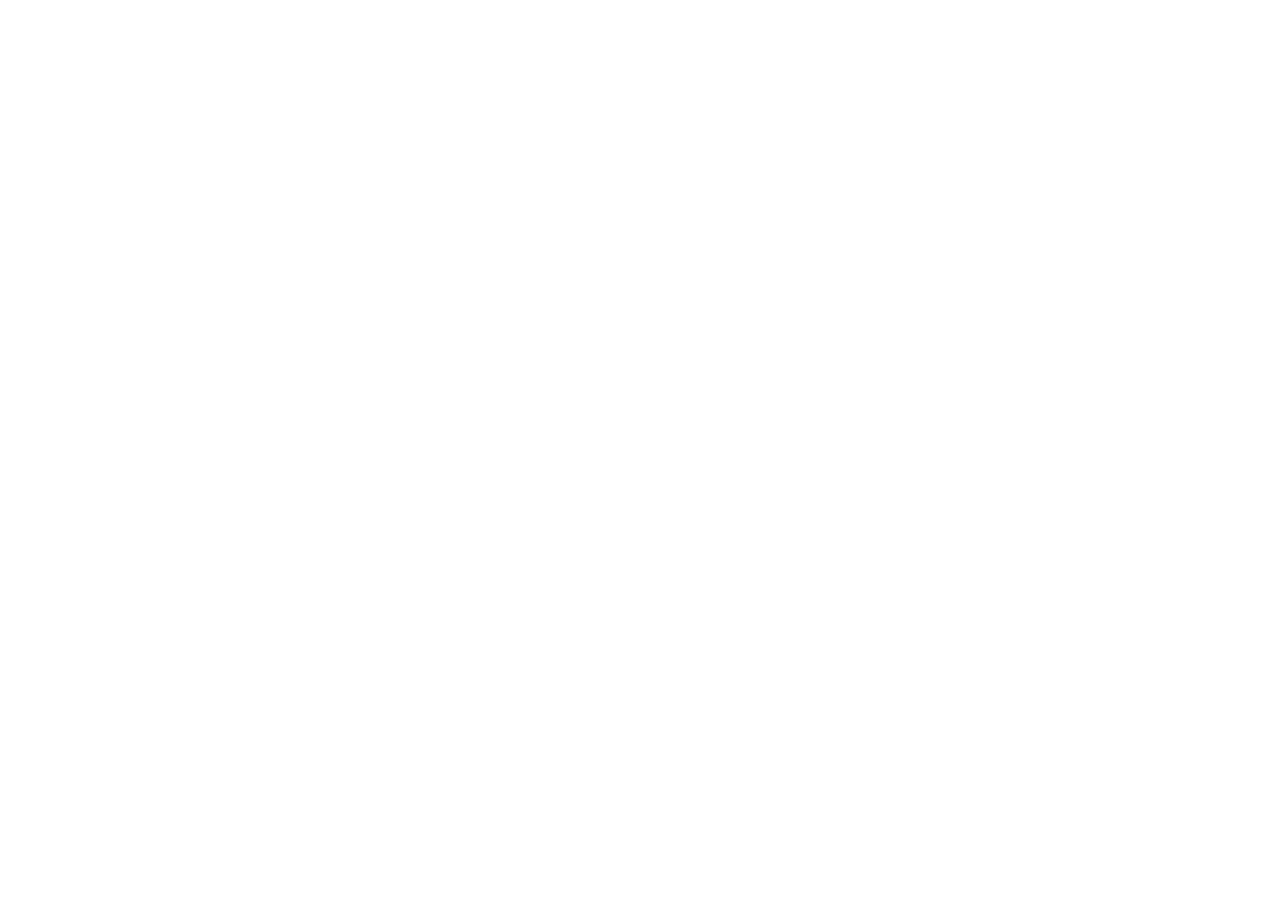
==== index.html @ e88072cd "first commit" ====
<!DOCTYPE html>
<html lang="en">
<head>
    <meta charset="UTF-8">
    <meta http-equiv="X-UA-Compatible" content="IE=edge">
    <meta name="viewport" content="width=device-width, initial-scale=1.0">
    <title>Shoes</title>
    <link rel="stylesheet" href="./CSS/style.css">
</head>
<body>
    <!-- HEADER -->
    <header>

    </header>
    <!-- END HEADER -->
    <!-- MAIN -->
    <main>

    </main>
    <!-- END MAIN -->
    <!-- FOOTER -->
    <footer>

    </footer>
    <!-- END FOOTER -->
</body>
</html>
---- CSS/style.css ----
*{
    margin: 0;
    padding: 0;
    box-sizing: border-box;
}
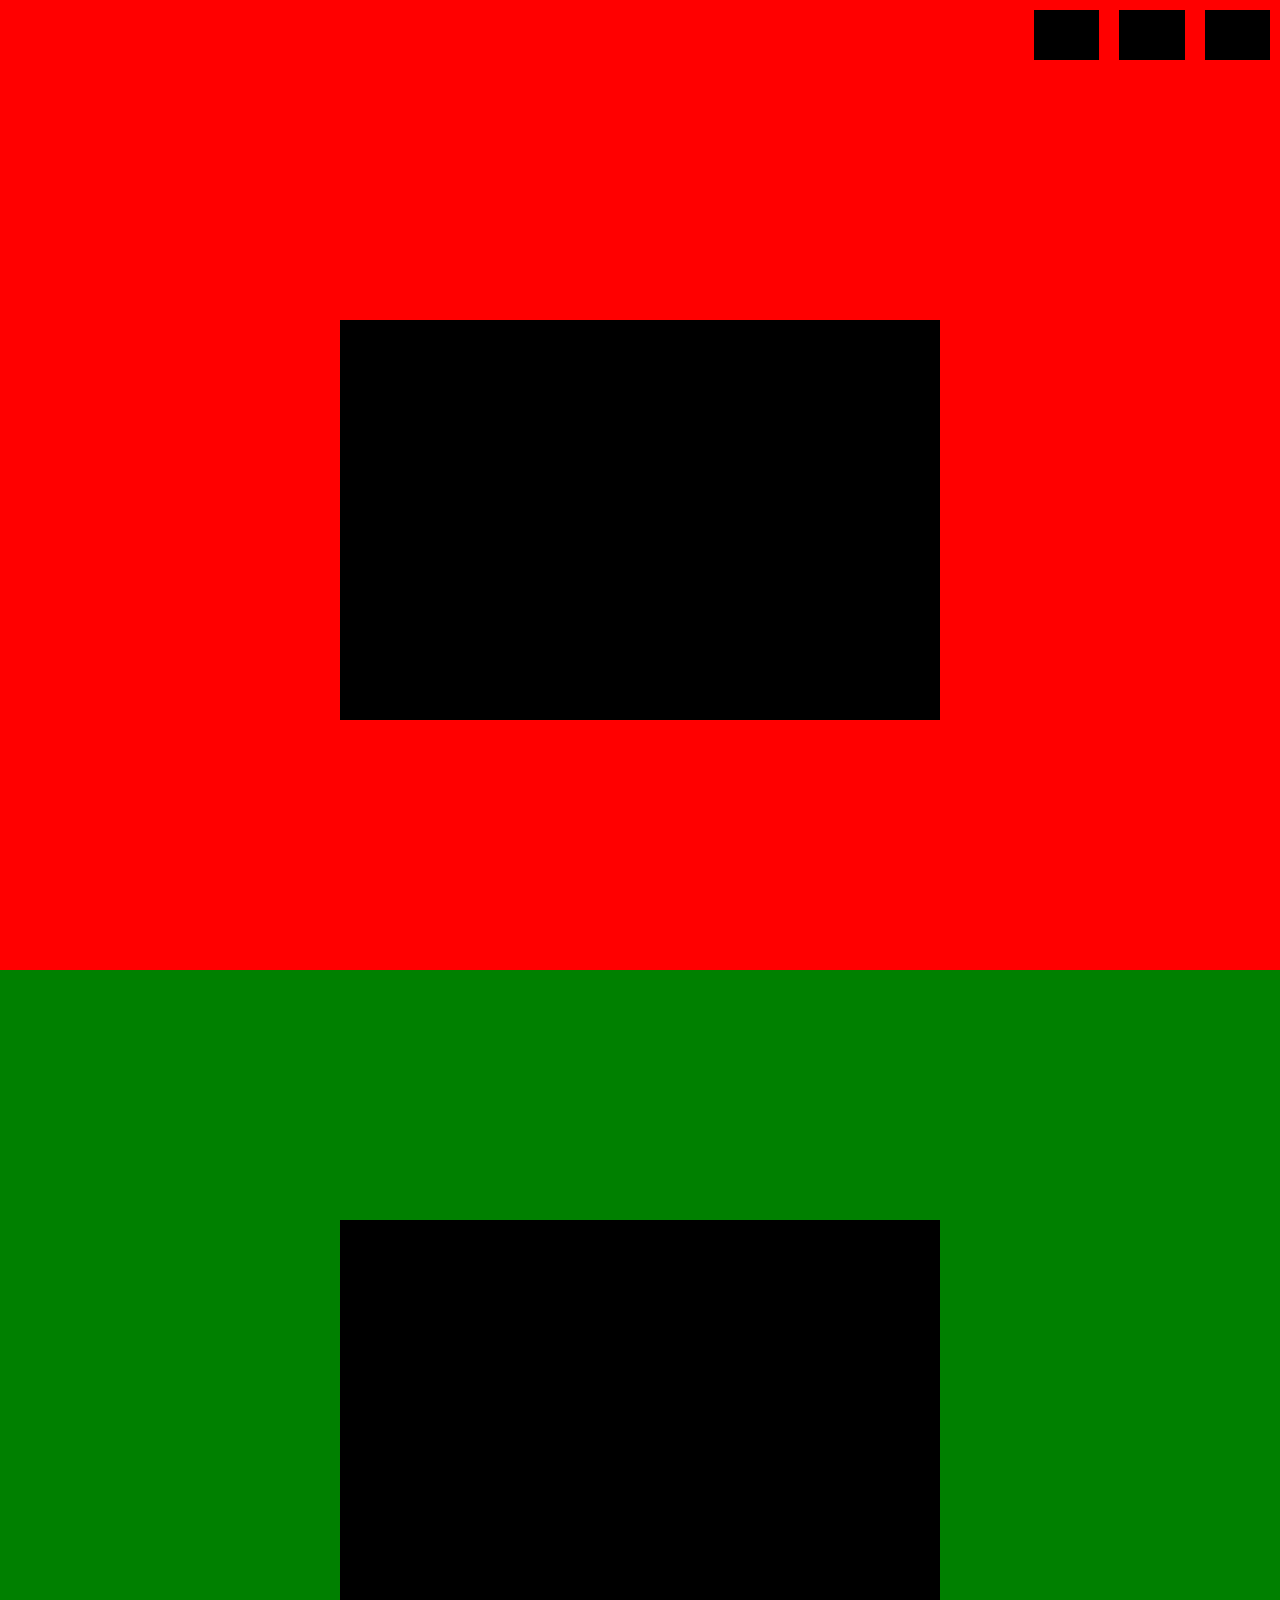
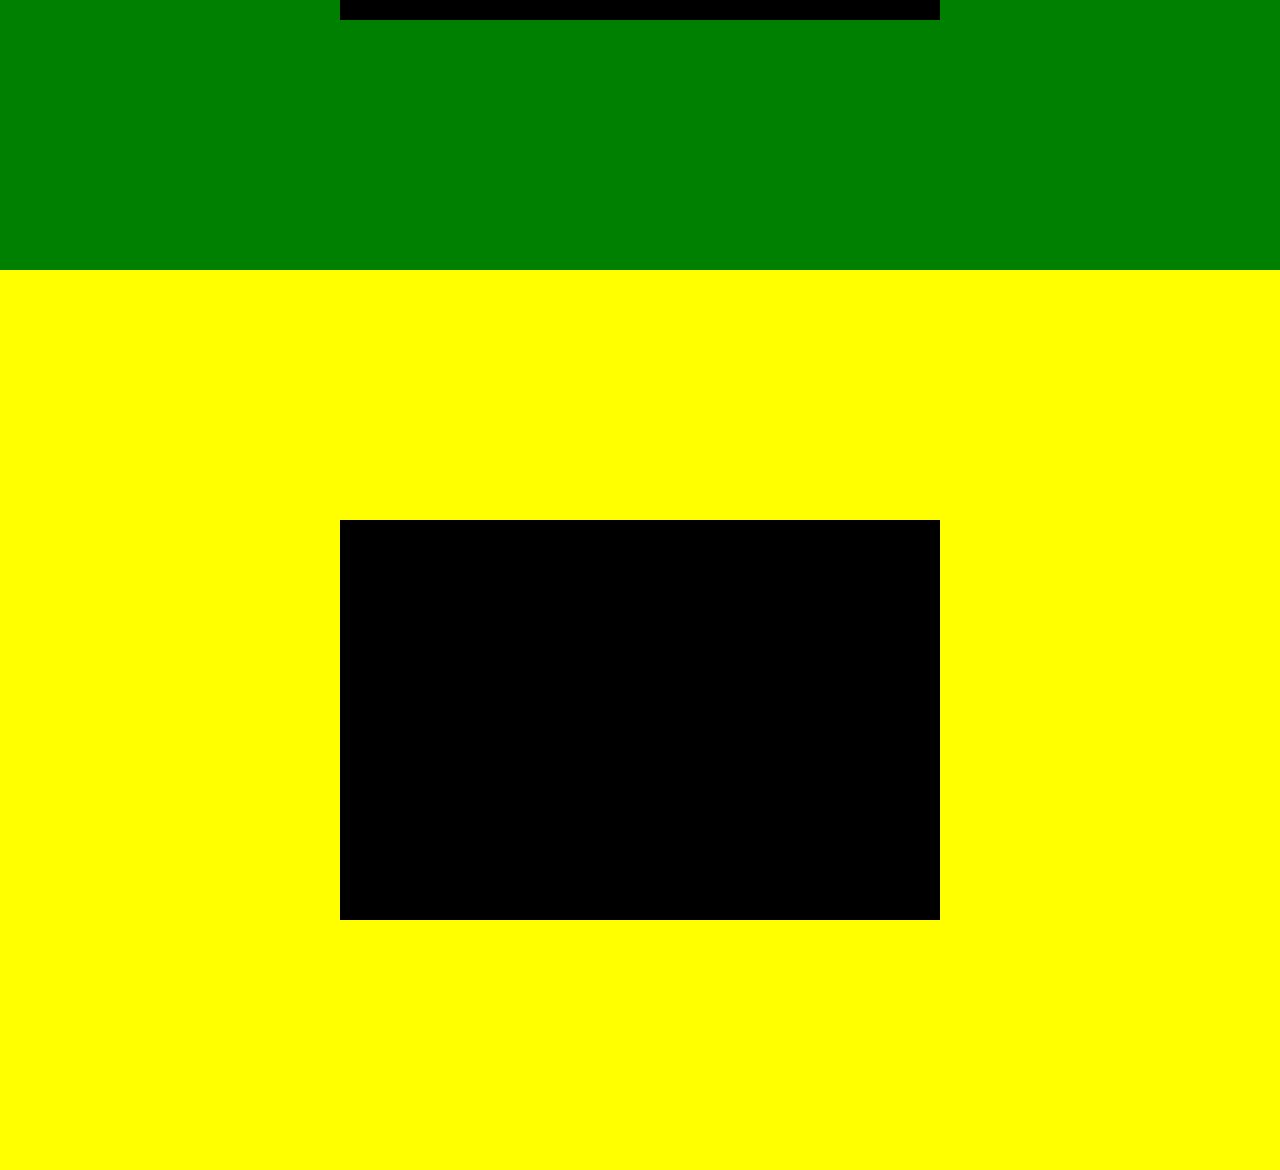
==== commit e374148f: "[FEAT][STYLE]Add structure to the header and main" ====
--- a/index.html
+++ b/index.html
@@ -10,18 +10,53 @@
 <body>
     <!-- HEADER -->
     <header>
-
+        <div class="container">
+            <div class="row">
+                <div class="content-header">
+                    <div class="col-header">
+    
+                    </div>
+                    <div class="col-header">
+    
+                    </div>
+                    <div class="col-header">
+    
+                    </div>
+                </div>
+            </div>
+        </div>
     </header>
     <!-- END HEADER -->
     <!-- MAIN -->
     <main>
+        <div class="container">
+            <div class="row">
+                <div class="content-main-red">
+                    <div class="col-main">
 
+                    </div>
+                </div>
+            </div>
+        </div>
+        <div class="container">
+            <div class="row">
+                <div class="content-main-green">
+                    <div class="col-main">
+
+                    </div>
+                </div>
+            </div>
+        </div>
+        <div class="container">
+            <div class="row">
+                <div class="content-main-yellow">
+                    <div class="col-main">
+
+                    </div>
+                </div>
+            </div>
+        </div>
     </main>
     <!-- END MAIN -->
-    <!-- FOOTER -->
-    <footer>
-
-    </footer>
-    <!-- END FOOTER -->
 </body>
 </html>--- a/CSS/style.css
+++ b/CSS/style.css
@@ -2,4 +2,60 @@
     margin: 0;
     padding: 0;
     box-sizing: border-box;
-}+}
+
+.col-main{
+    width: 600px;
+    height: 400px;
+    position: absolute;
+    background-color: black;
+    top: 50%;
+    left: 50%;
+    transform: translate(-50%,-50%);
+}
+/* UTILITIES */
+.row{
+    width: 100%;
+}
+
+.container{
+    width: 100%;
+}
+/* END UTILITIES */
+/* HEADER */
+.content-header{
+    display: flex;
+    justify-content: flex-end;
+    background-color: red;
+}
+
+.col-header{
+    width: calc(20% / 3 - 20px);
+    height: 50px;
+    margin: 10px;
+    background-color: black;
+}
+/* END HEADER */
+/* MAIN */
+
+.content-main-red{
+    width: 100%;
+    height: 100vh;
+    background-color: red;
+    position: relative;
+}
+
+.content-main-green{
+    width: 100%;
+    height: 100vh;
+    background-color: green;
+    position: relative;
+}
+
+.content-main-yellow{
+    width: 100%;
+    height: 100vh;
+    background-color: yellow;
+    position: relative;
+}
+/* END MAIN */
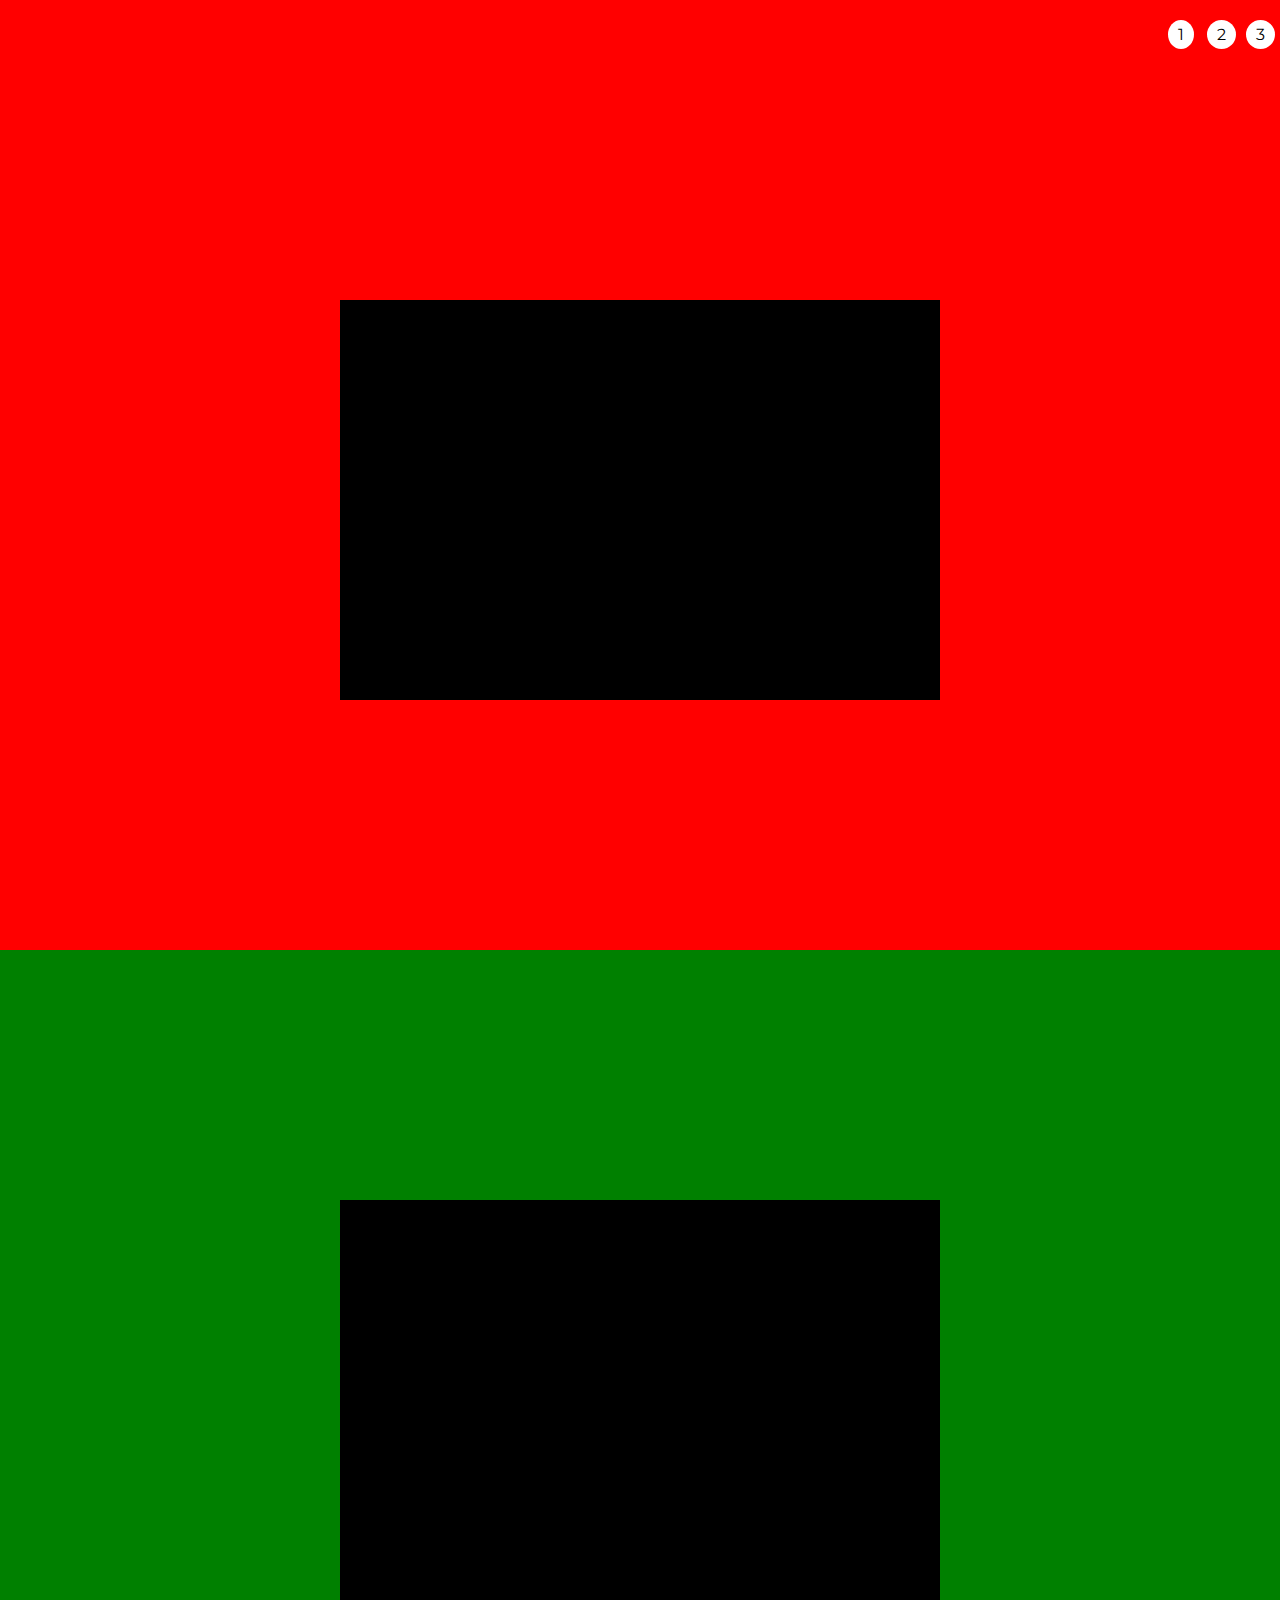
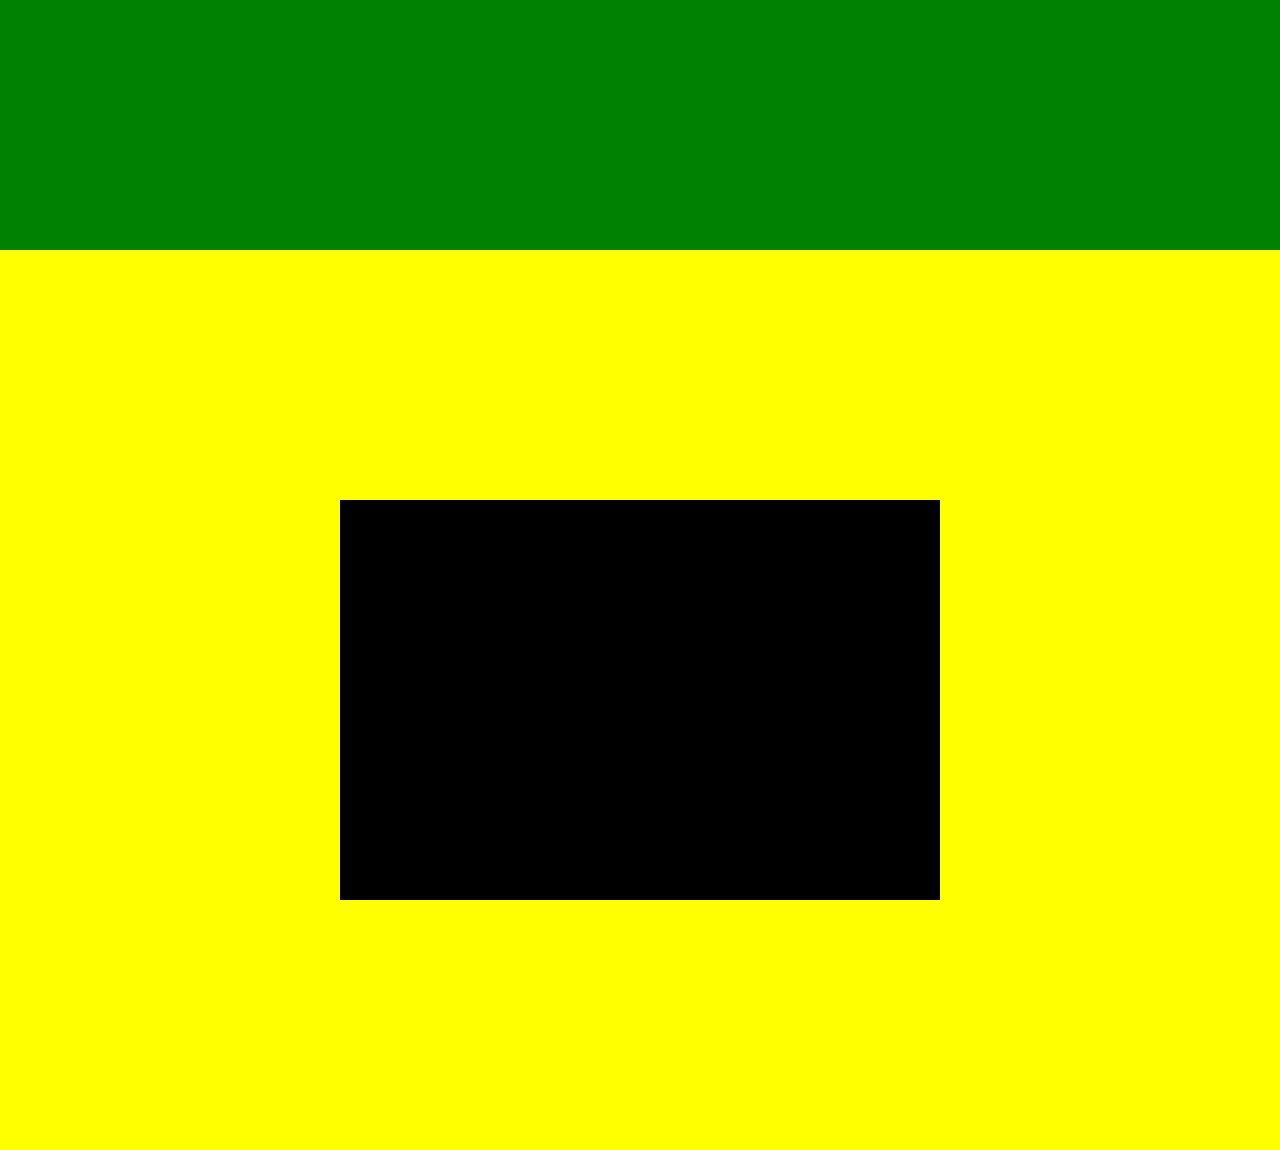
==== commit 6a1a3042: "[FEAT][STYLE]Add content to the header and style" ====
--- a/index.html
+++ b/index.html
@@ -5,6 +5,9 @@
     <meta http-equiv="X-UA-Compatible" content="IE=edge">
     <meta name="viewport" content="width=device-width, initial-scale=1.0">
     <title>Shoes</title>
+    <link rel="preconnect" href="https://fonts.googleapis.com">
+    <link rel="preconnect" href="https://fonts.gstatic.com" crossorigin>
+    <link href="https://fonts.googleapis.com/css2?family=Montserrat:wght@900&display=swap" rel="stylesheet">
     <link rel="stylesheet" href="./CSS/style.css">
 </head>
 <body>
@@ -14,13 +17,13 @@
             <div class="row">
                 <div class="content-header">
                     <div class="col-header">
-    
+                        <span>1</span>
                     </div>
                     <div class="col-header">
-    
+                        <span>2</span>
                     </div>
                     <div class="col-header">
-    
+                        <span>3</span>
                     </div>
                 </div>
             </div>
--- a/CSS/style.css
+++ b/CSS/style.css
@@ -2,6 +2,10 @@
     margin: 0;
     padding: 0;
     box-sizing: border-box;
+}
+
+body{
+    font-family: 'Montserrat', sans-serif;
 }
 
 .col-main{
@@ -14,26 +18,32 @@
     transform: translate(-50%,-50%);
 }
 /* UTILITIES */
-.row{
+.container{
     width: 100%;
 }
-
-.container{
+.row{
     width: 100%;
 }
 /* END UTILITIES */
 /* HEADER */
 .content-header{
+    height: 50px;
     display: flex;
     justify-content: flex-end;
     background-color: red;
 }
 
 .col-header{
-    width: calc(20% / 3 - 20px);
-    height: 50px;
-    margin: 10px;
-    background-color: black;
+    width: calc(15% / 3 - 35px);
+    height: 30px;
+    margin: 25px 5px;
+}
+
+span{
+    border-radius: 50%;
+    background-color: white;
+    color: black;
+    padding: 5px 10px;
 }
 /* END HEADER */
 /* MAIN */
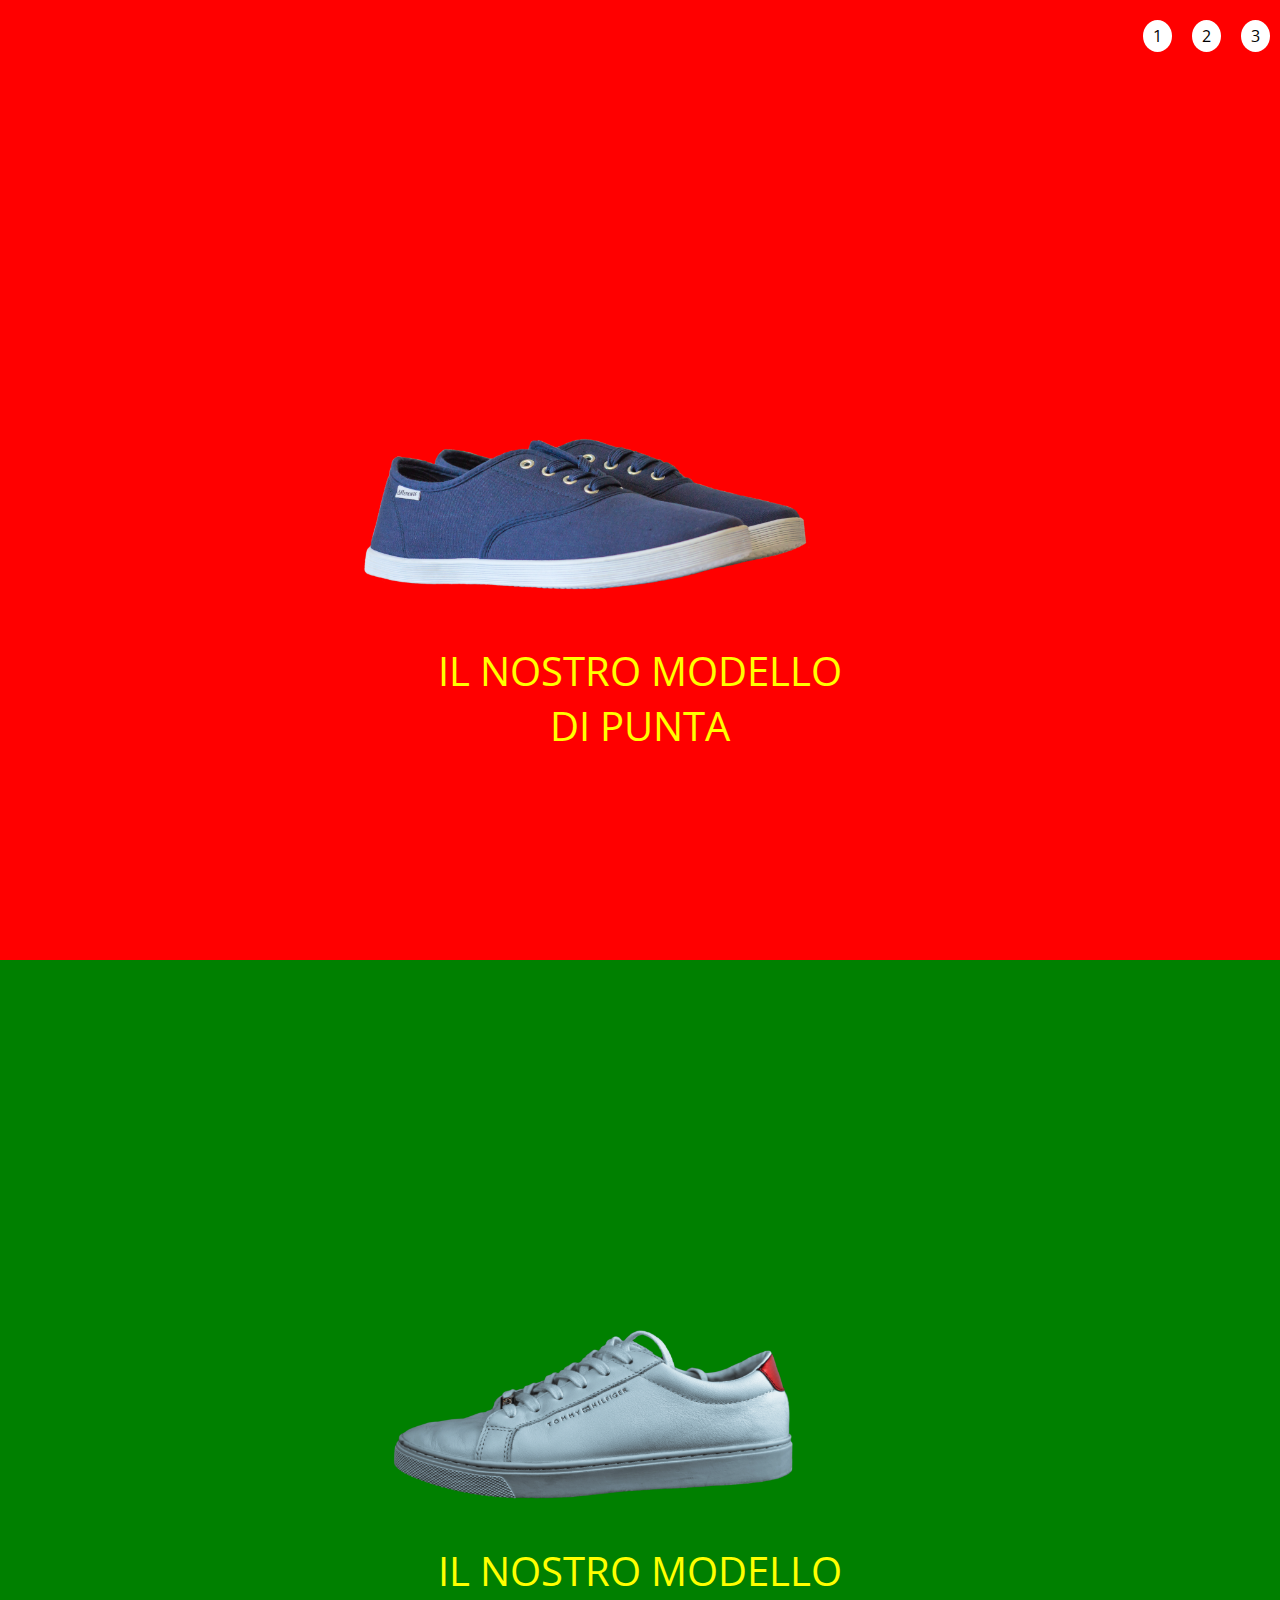
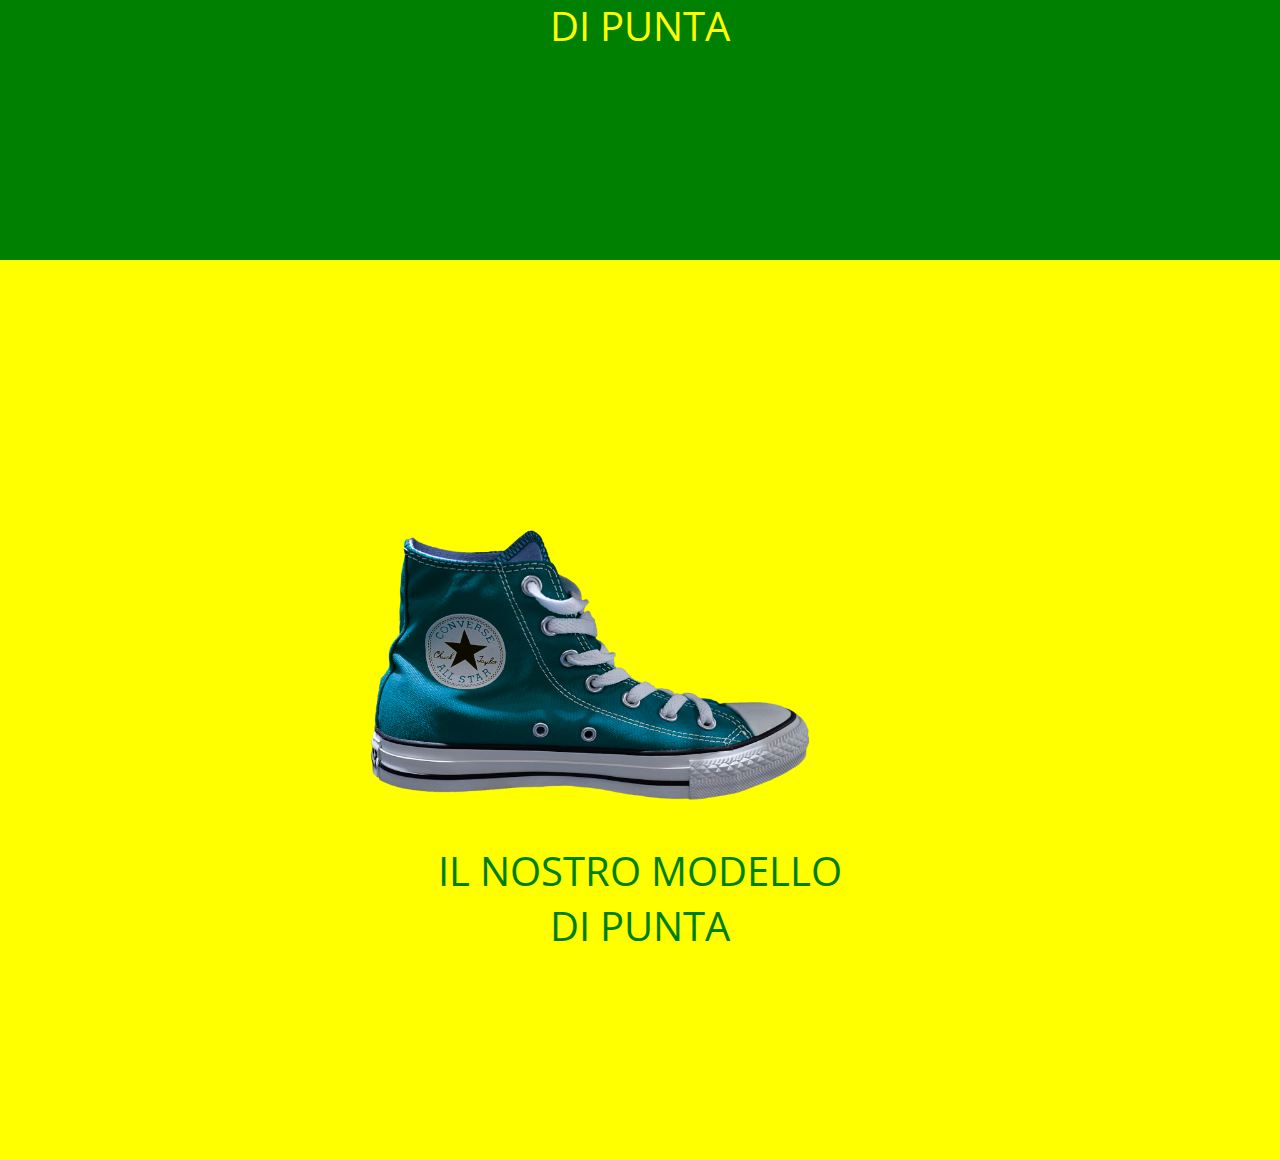
==== commit e59718b0: "[FEAT][STYLE]Add content to main and style" ====
--- a/index.html
+++ b/index.html
@@ -7,7 +7,7 @@
     <title>Shoes</title>
     <link rel="preconnect" href="https://fonts.googleapis.com">
     <link rel="preconnect" href="https://fonts.gstatic.com" crossorigin>
-    <link href="https://fonts.googleapis.com/css2?family=Montserrat:wght@900&display=swap" rel="stylesheet">
+    <link href="https://fonts.googleapis.com/css2?family=Open+Sans:wght@800&display=swap" rel="stylesheet">
     <link rel="stylesheet" href="./CSS/style.css">
 </head>
 <body>
@@ -17,13 +17,13 @@
             <div class="row">
                 <div class="content-header">
                     <div class="col-header">
-                        <span>1</span>
+                        <a href="#">1</a>
                     </div>
                     <div class="col-header">
-                        <span>2</span>
+                        <a href="#">2</a>
                     </div>
                     <div class="col-header">
-                        <span>3</span>
+                        <a href="#">3</a>
                     </div>
                 </div>
             </div>
@@ -36,7 +36,8 @@
             <div class="row">
                 <div class="content-main-red">
                     <div class="col-main">
-
+                        <img id="img" src="./img/01.png" alt="img-1">     
+                        <p class="p">IL NOSTRO MODELLO <br> DI PUNTA</p>
                     </div>
                 </div>
             </div>
@@ -45,7 +46,8 @@
             <div class="row">
                 <div class="content-main-green">
                     <div class="col-main">
-
+                        <img id="img" src="./img/02.png" alt="img-2">
+                        <p class="p">IL NOSTRO MODELLO <br> DI PUNTA</p>
                     </div>
                 </div>
             </div>
@@ -54,7 +56,8 @@
             <div class="row">
                 <div class="content-main-yellow">
                     <div class="col-main">
-
+                        <img id="img" src="./img/03.png" alt="img-3">
+                        <p class="p p-3">IL NOSTRO MODELLO <br> DI PUNTA</p>
                     </div>
                 </div>
             </div>
--- a/CSS/style.css
+++ b/CSS/style.css
@@ -5,14 +5,13 @@
 }
 
 body{
-    font-family: 'Montserrat', sans-serif;
+    font-family: 'Open Sans', sans-serif;
 }
 
 .col-main{
     width: 600px;
     height: 400px;
     position: absolute;
-    background-color: black;
     top: 50%;
     left: 50%;
     transform: translate(-50%,-50%);
@@ -27,24 +26,26 @@
 /* END UTILITIES */
 /* HEADER */
 .content-header{
-    height: 50px;
+    height: 60px;
     display: flex;
     justify-content: flex-end;
     background-color: red;
 }
 
 .col-header{
-    width: calc(15% / 3 - 35px);
-    height: 30px;
-    margin: 25px 5px;
+    width: calc(100% / 3 -35px);
+    margin: 25px 10px;
 }
 
-span{
+a{
     border-radius: 50%;
     background-color: white;
     color: black;
     padding: 5px 10px;
+    text-decoration: none;
 }
+
+
 /* END HEADER */
 /* MAIN */
 
@@ -68,4 +69,20 @@
     background-color: yellow;
     position: relative;
 }
+
+#img{
+    width: 500px;
+    vertical-align: middle;
+}
+
+.p{
+    font-size: 40px;
+    color: yellow;
+    text-align: center;
+    vertical-align: middle;
+}
+
+.p-3{
+    color: green;
+}
 /* END MAIN */
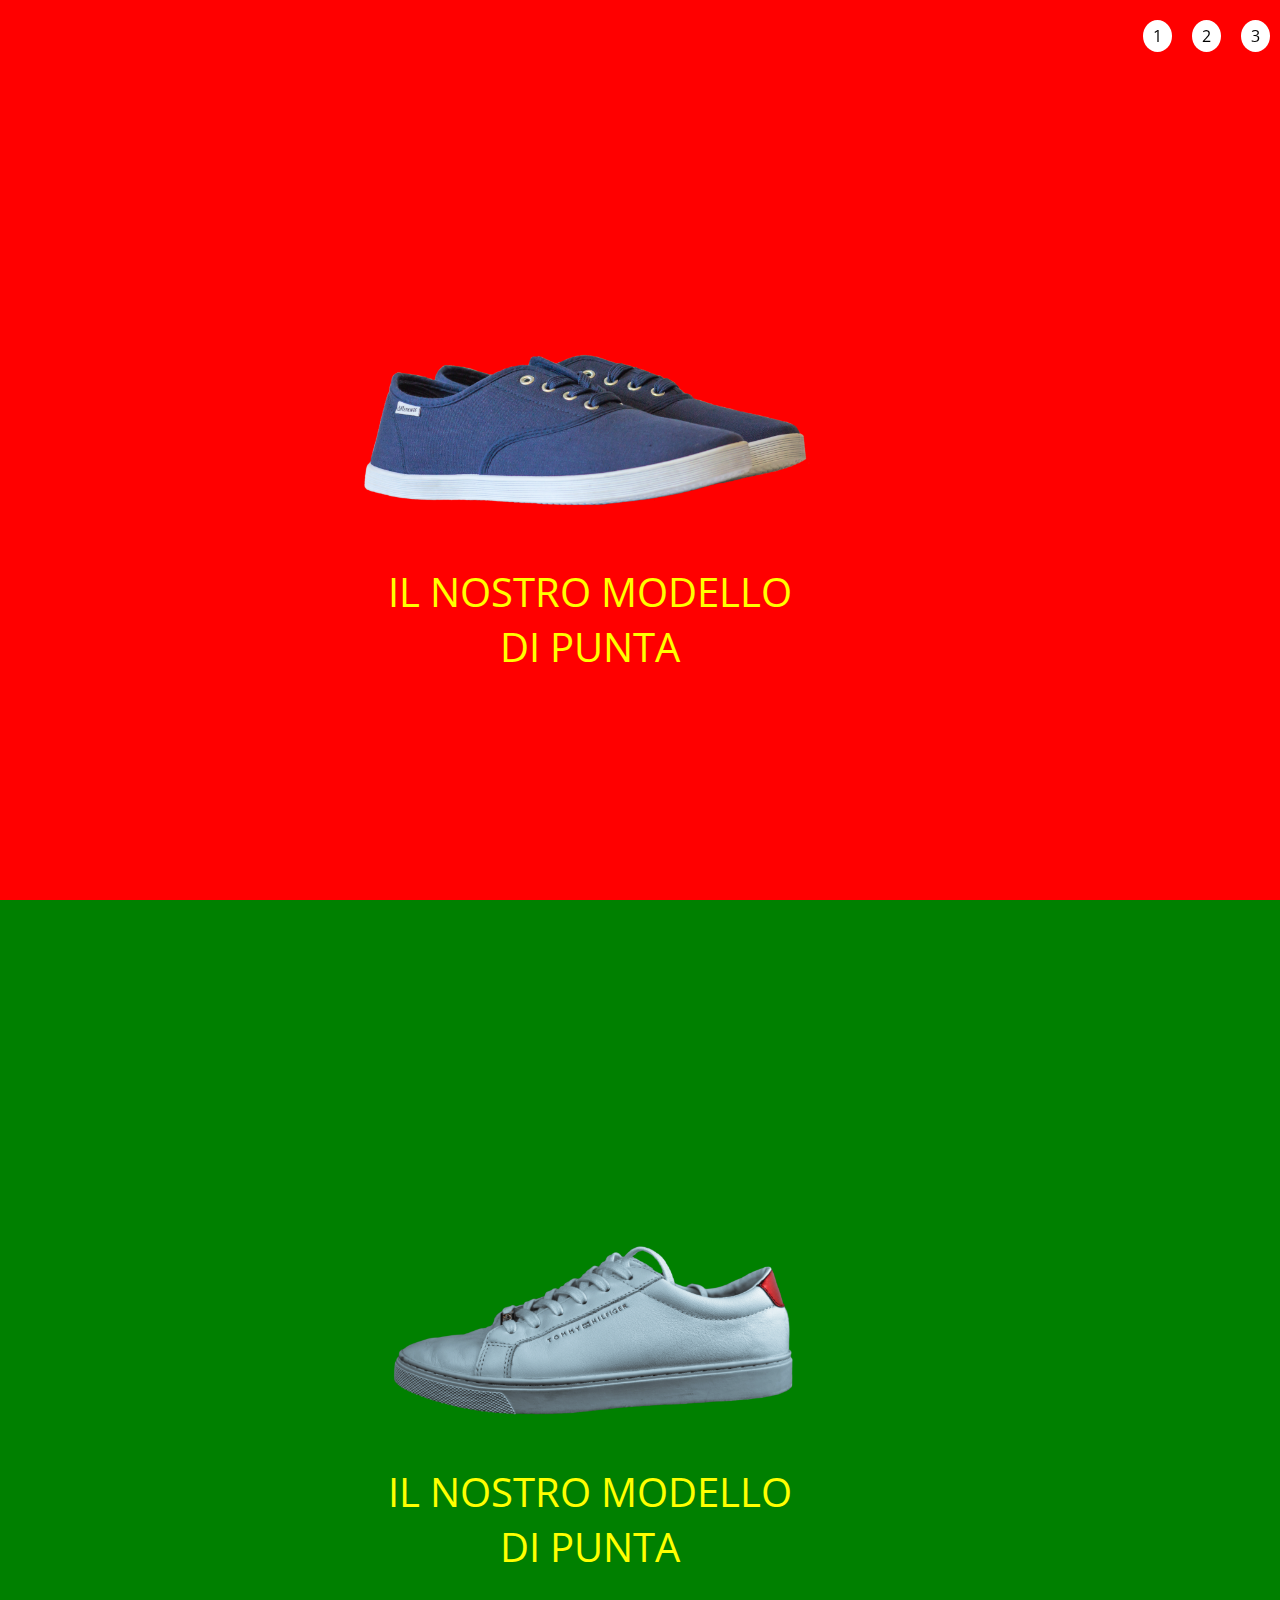
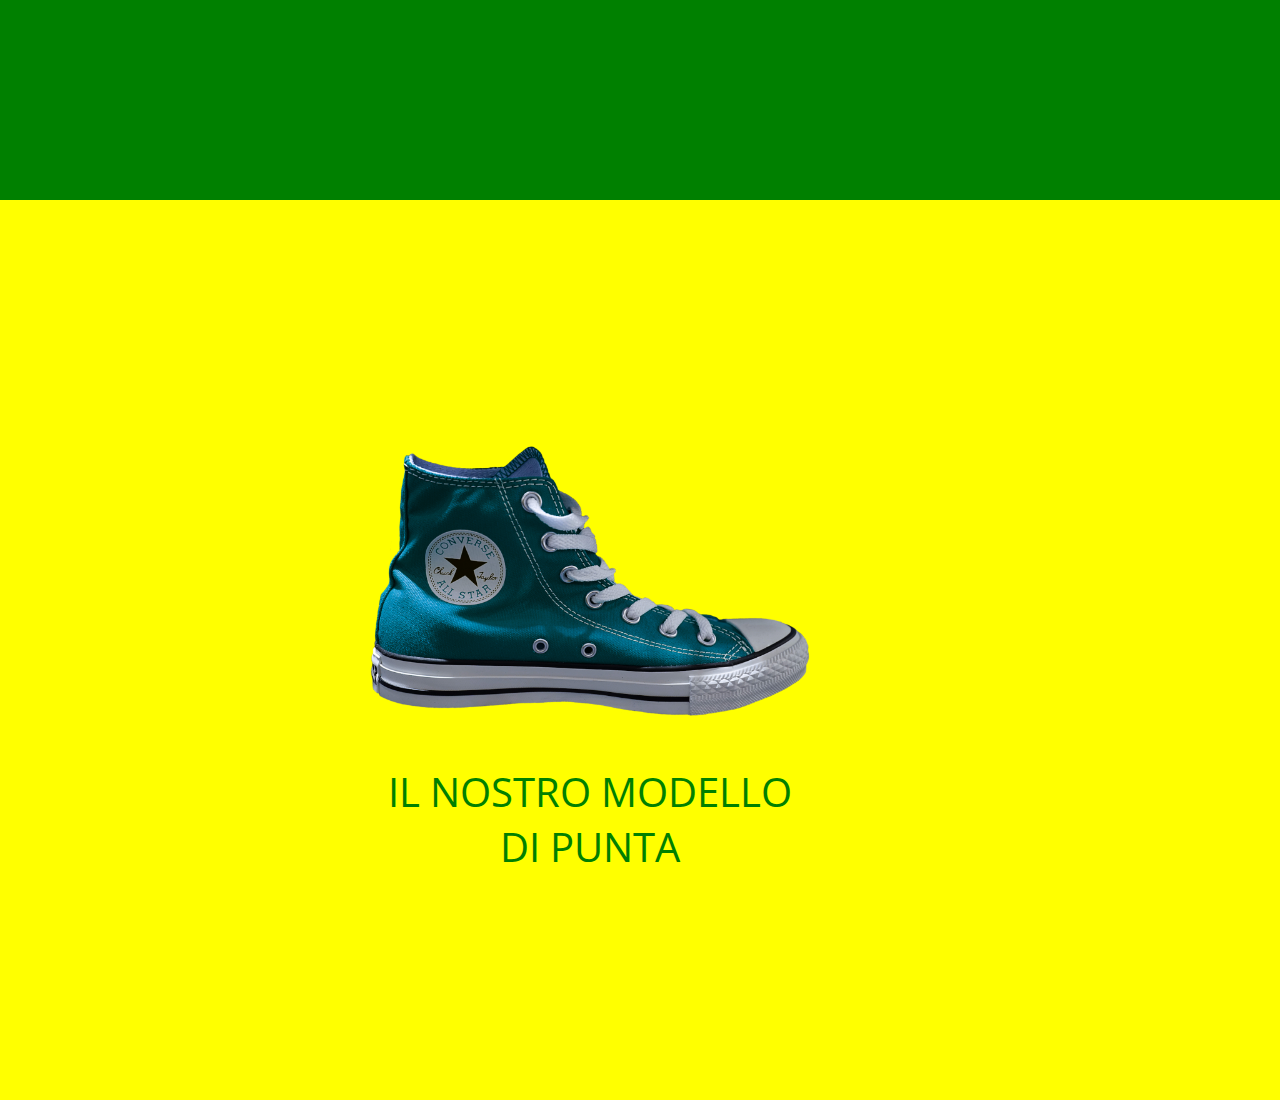
==== commit 600c6107: "[FEAT][STYLE]Modified class content-main in id" ====
--- a/index.html
+++ b/index.html
@@ -34,7 +34,7 @@
     <main>
         <div class="container">
             <div class="row">
-                <div class="content-main-red">
+                <div id="content-main-red">
                     <div class="col-main">
                         <img id="img" src="./img/01.png" alt="img-1">     
                         <p class="p">IL NOSTRO MODELLO <br> DI PUNTA</p>
@@ -44,7 +44,7 @@
         </div>
         <div class="container">
             <div class="row">
-                <div class="content-main-green">
+                <div id="content-main-green">
                     <div class="col-main">
                         <img id="img" src="./img/02.png" alt="img-2">
                         <p class="p">IL NOSTRO MODELLO <br> DI PUNTA</p>
@@ -54,7 +54,7 @@
         </div>
         <div class="container">
             <div class="row">
-                <div class="content-main-yellow">
+                <div id="content-main-yellow">
                     <div class="col-main">
                         <img id="img" src="./img/03.png" alt="img-3">
                         <p class="p p-3">IL NOSTRO MODELLO <br> DI PUNTA</p>
--- a/CSS/style.css
+++ b/CSS/style.css
@@ -8,9 +8,20 @@
     font-family: 'Open Sans', sans-serif;
 }
 
+main{
+    height:100vh;
+}
+
+header{
+    position: fixed;
+    top: 0;
+    left: 0;
+    right: 0;
+    z-index: 100;
+}
+
 .col-main{
     width: 600px;
-    height: 400px;
     position: absolute;
     top: 50%;
     left: 50%;
@@ -29,7 +40,6 @@
     height: 60px;
     display: flex;
     justify-content: flex-end;
-    background-color: red;
 }
 
 .col-header{
@@ -49,21 +59,21 @@
 /* END HEADER */
 /* MAIN */
 
-.content-main-red{
+#content-main-red{
     width: 100%;
     height: 100vh;
     background-color: red;
     position: relative;
 }
 
-.content-main-green{
+#content-main-green{
     width: 100%;
     height: 100vh;
     background-color: green;
     position: relative;
 }
 
-.content-main-yellow{
+#content-main-yellow{
     width: 100%;
     height: 100vh;
     background-color: yellow;
@@ -72,14 +82,14 @@
 
 #img{
     width: 500px;
-    vertical-align: middle;
+    text-align: center;
 }
 
 .p{
+    width: 500px;
     font-size: 40px;
     color: yellow;
     text-align: center;
-    vertical-align: middle;
 }
 
 .p-3{
